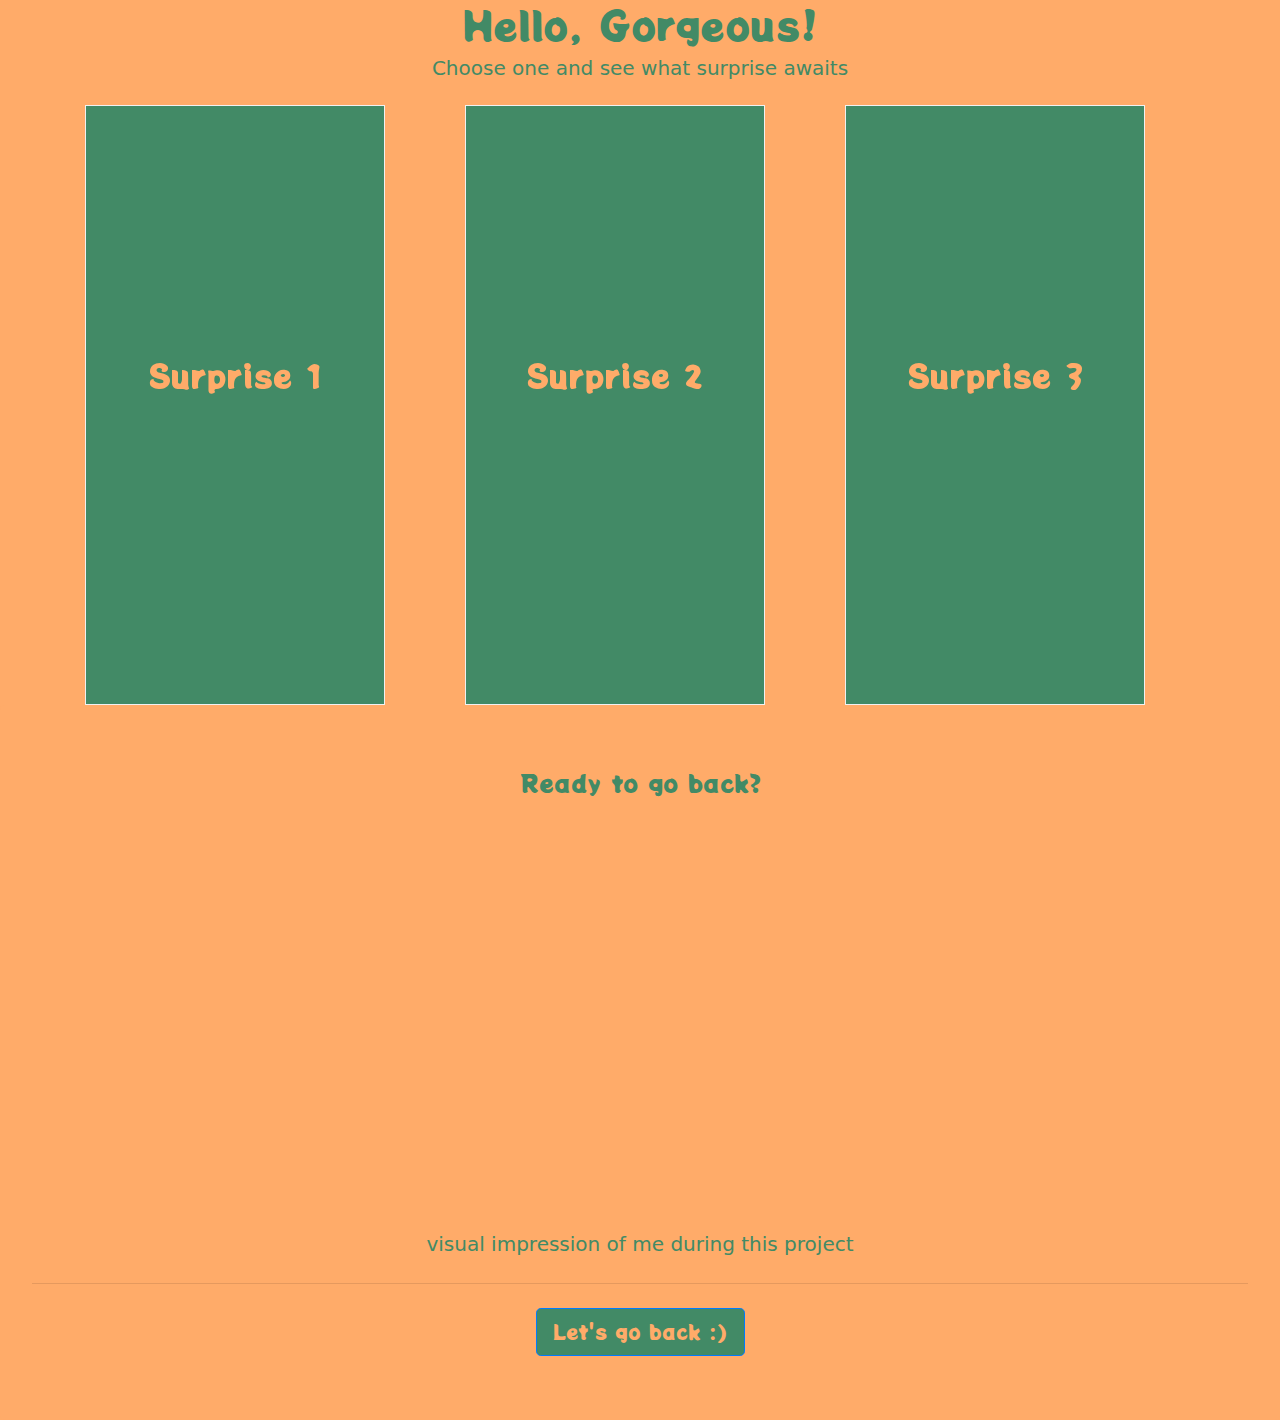
==== 190814.html @ 9f05d021 "text change" ====
<!doctype html>
<html lang="en">
  <head>
   <!-- Required meta tags -->
    <meta charset="utf-8">
    <meta name="viewport" content="width=device-width, initial-scale=1, shrink-to-fit=no">

   <!-- Bootstrap CSS -->
    <link rel="stylesheet" href="css/bootstrap.min.css">

   <!-- My own CSS -->  
	<link href="css/styles-nr.css" rel="stylesheet" type="text/css">
	<link rel="preconnect" href="https://fonts.gstatic.com">
		<link href="https://fonts.googleapis.com/css2?family=Potta+One&display=swap" rel="stylesheet">

<title>Student Page</title>
  </head>
<!-- Head ends here -->	
	
<!-- Body starts here -->
<body>	
  <div class="container products">
	<h1 class="color-grt">Hello, Gorgeous!</h1>
	<h5 class="color-gr">Choose one and see what surprise awaits</h5>
	<div class="row">
		<div class="col-md-4">
		<!--flip 1 box start-->	
			<div class="flip-box">
			  <div class="flip-box-inner">
				<div class="flip-box-front">
				  <h2>Surprise 1</h2>
				</div>
				<div class="flip-box-back">
					<h2>Sorting Hat Parody</h2>
					<div id="myDIV1">
					<video controls autoplay loop id="myVideo1" style="--aspect-ratio: 9/ 16;">
						  <source src="videos/tiktok-01.MP4" alt="sorting hat parody" type="video/mp4">
					</video>
					</div>
				</div>
			  </div>
			</div>
		<!--flip 1 box end-->		
		</div>
		<div class="col-md-4">
		<!--flip 2 box start-->	
			<div class="flip-box">
			  <div class="flip-box-inner">
				<div class="flip-box-front">
				  <h2>Surprise 2</h2>
				</div>
				<div class="flip-box-back">
					<h2>Virtual Pep Talk</h2>
					<div id="myDIV2">
					<video controls autoplay loop id="myVideo2" style="--aspect-ratio: 9/ 16;">
						  <source src="videos/tiktok-02.MP4" alt="virtual pep talk" type="video/mp4">
					</video>
					</div>
				</div>
			  </div>
			</div>
		<!--flip 2 box end-->		
		</div>
		<div class="col-md-4">
		<!--flip 3 box start-->	
			<div class="flip-box">
			  <div class="flip-box-inner">
				<div class="flip-box-front">
				  <h2>Surprise 3</h2>
				</div>
				<div class="flip-box-back">
					<h2>Cat Spa</h2>
					<div id="myDIV3">
					<video controls autoplay loop id="myVideo3" style="--aspect-ratio: 9/ 16;">
						  <source src="videos/tiktok-03.MP4" alt="cat spa" type="video/mp4">
					</video>
					</div>
				</div>
			  </div>
			</div>
		<!--flip 3 box end-->		
		</div>
	</div>
</div>
	
<!-- Jumbotron starts here -->
<div class="jumbotron jt">
  <h3 class="display-4">Ready to go back?</h3>
  <iframe src="https://giphy.com/embed/LmNwrBhejkK9EFP504" frameBorder="0" class="giphy-embed gif img-fluid" allowFullScreen></iframe><p><a href="https://giphy.com/gifs/memecandy-LmNwrBhejkK9EFP504"></a></p>
  <p class="lead">visual impression of me during this project</p>
  <hr class="my-4">
  <p></p>
  <a class="btn btn-primary btn-lg" href="index.html" role="button">Let's go back :)</a>
</div>
<!-- Jumbotron ends here -->

<!-- Body ends here -->	
	
    <!-- Optional: JavaScript -->
    <!-- jQuery first, (Popper.js included in the Boodstrap JS), then Bootstrap JS -->
    <script src="js/jquery-3.6.0.slim.min.js"></script>
    <script src="js/bootstrap.bundle.min.js"></script>
 </body>
</html>
---- css/styles-nr.css ----
@charset "UTF-8";
* { margin: 0; padding: 0; border: 0; font-size: 100%; }
/* green: #428a66
  orange: #ffab69
	blue: #004d99
	pink: #f4d7f4
*/
body {
    font-family: Segoe, "Segoe UI", "DejaVu Sans", "Trebuchet MS", Verdana, sans-serif;
	background: #ffab69;
}
 h1, h2, h3, h6, a {
	font-family: 'Potta One', cursive;
}
/*flip box start*/
/* The flip box container - set the width and height to whatever you want. We have added the border property to demonstrate that the flip itself goes out of the box on hover (remove perspective if you don't want the 3D effect */
.flip-box {
  background-color: transparent;
  width: 300px;
  height: 600px;
  border: 1px solid #f1f1f1;
  perspective: 1000px; /* Remove this if you don't want the 3D effect */
}

/* This container is needed to position the front and back side */
.flip-box-inner {
  position: relative;
  width: 100%;
  height: 100%;
  text-align: center;
  transition: transform 0.8s;
  transform-style: preserve-3d;
}

/* Do an horizontal flip when you move the mouse over the flip box container */
.flip-box:hover .flip-box-inner {
  transform: rotateY(180deg);
}

/* Position the front and back side */
.flip-box-front, .flip-box-back {
  position: absolute;
  width: 100%;
  height: 100%;
  -webkit-backface-visibility: hidden; /* Safari */
  backface-visibility: hidden;
}

/* Style the front side */
.flip-box-front {
  background-color: #428a66;
  color: #ffab69;
}
.flip-box-front h2 {
	padding-top: 250px;
}
/* Style the back side */
.flip-box-back {
  background-color: #428a66;
  color: white;
  transform: rotateY(180deg);
}
.flip-box-back h2 {
	padding-top: 10px;
}
/*flip box end*/

/*options start*/
.color-grt {
  color: #428a66;
  text-align: center;
}
.color-gr {
  color: #428a66;
  text-align: center;
  margin-bottom: 25px;
}
button {
	color: #ffab69;
	background: #428a66;
	padding: 4px;
	border-style: solid;
	border-color: #346e51;
	border-width: medium;
}
button:hover {
	background: #1ca35f;
	color: white;
}
#myVideo1 {
  position: center;
  width: 90%;
  height: auto;	
}
#myDIV1 {
  width: 100%;
  padding: 5px 0;
  text-align: center;
  background-color: #428a66;
  margin-top: 20px;
}
#myVideo2 {
  position: center;
  width: 90%;
  height: auto;	
}
#myDIV2 {
  width: 100%;
  padding: 5px 0;
  text-align: center;
  background-color: #428a66;
  margin-top: 20px;
}
#myVideo3 {
  position: center;
  width: 90%;
  height: auto;	
}
#myDIV3 {
  width: 100%;
  padding: 5px 0;
  text-align: center;
  background-color: #428a66;
  margin-top: 20px;
}
/*options end*/

/*jumbotron start*/
.jt {
	background: #ffab69;
	color: #428a66;
	text-align: center;
	margin: auto;
}
.jt h3 {
	font-size: x-large;
	
}
.btn{
	color: #ffab69;
	background: #428a66;
}
.btn:hover {
	background: #1ca35f;
}
.gif {
	width: 480px;
	height: 400px;
/*jumbotron end*/
}
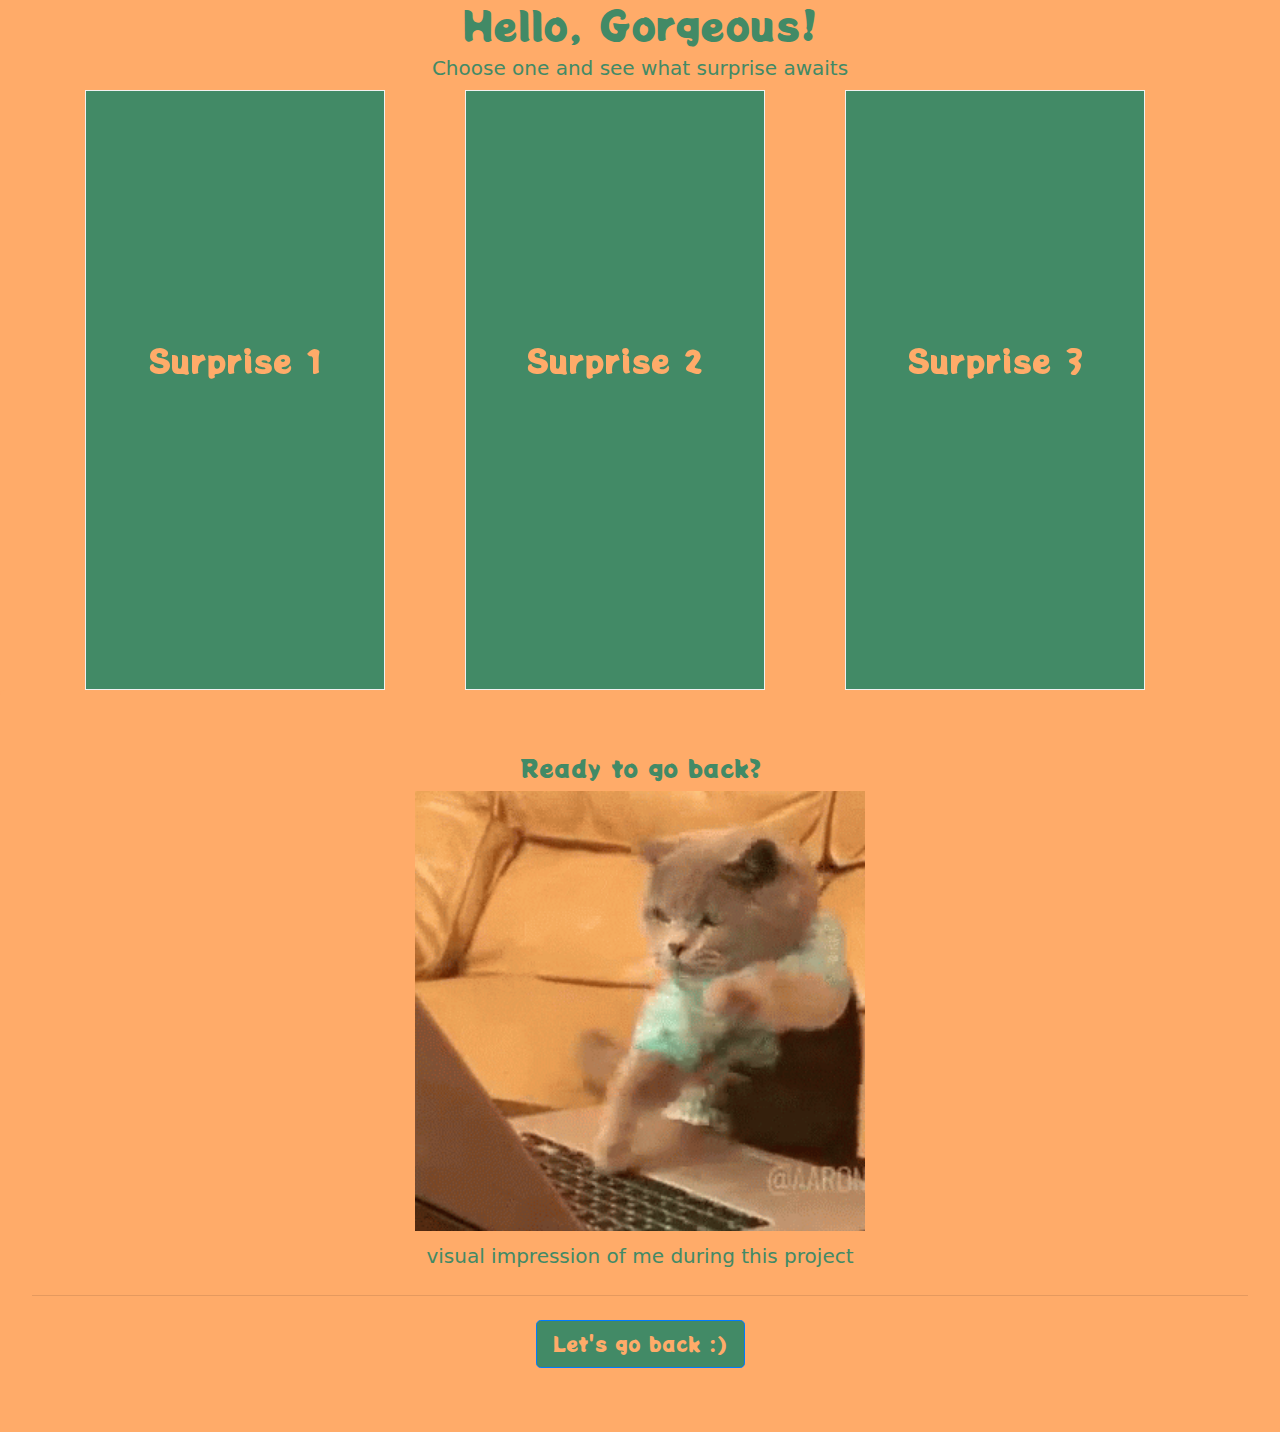
==== commit ca5b0c18: "fixed errors" ====
--- a/190814.html
+++ b/190814.html
@@ -33,8 +33,8 @@
 				<div class="flip-box-back">
 					<h2>Sorting Hat Parody</h2>
 					<div id="myDIV1">
-					<video controls autoplay loop id="myVideo1" style="--aspect-ratio: 9/ 16;">
-						  <source src="videos/tiktok-01.MP4" alt="sorting hat parody" type="video/mp4">
+					<video controls id="myVideo1" style="--aspect-ratio: 9/ 16;">
+						  <source src="videos/tiktok-01.MP4" type="video/mp4">
 					</video>
 					</div>
 				</div>
@@ -52,8 +52,8 @@
 				<div class="flip-box-back">
 					<h2>Virtual Pep Talk</h2>
 					<div id="myDIV2">
-					<video controls autoplay loop id="myVideo2" style="--aspect-ratio: 9/ 16;">
-						  <source src="videos/tiktok-02.MP4" alt="virtual pep talk" type="video/mp4">
+					<video controls id="myVideo2" style="--aspect-ratio: 9/ 16;">
+						  <source src="videos/tiktok-02.MP4" type="video/mp4">
 					</video>
 					</div>
 				</div>
@@ -71,8 +71,8 @@
 				<div class="flip-box-back">
 					<h2>Cat Spa</h2>
 					<div id="myDIV3">
-					<video controls autoplay loop id="myVideo3" style="--aspect-ratio: 9/ 16;">
-						  <source src="videos/tiktok-03.MP4" alt="cat spa" type="video/mp4">
+					<video controls id="myVideo3" style="--aspect-ratio: 9/ 16;">
+						  <source src="videos/tiktok-03.MP4" type="video/mp4">
 					</video>
 					</div>
 				</div>
@@ -86,8 +86,8 @@
 <!-- Jumbotron starts here -->
 <div class="jumbotron jt">
   <h3 class="display-4">Ready to go back?</h3>
-  <iframe src="https://giphy.com/embed/LmNwrBhejkK9EFP504" frameBorder="0" class="giphy-embed gif img-fluid" allowFullScreen></iframe><p><a href="https://giphy.com/gifs/memecandy-LmNwrBhejkK9EFP504"></a></p>
-  <p class="lead">visual impression of me during this project</p>
+  <img src="images/catcoding.gif" class="gif" alt="cat coding"/>
+<p class="lead">visual impression of me during this project</p>
   <hr class="my-4">
   <p></p>
   <a class="btn btn-primary btn-lg" href="index.html" role="button">Let's go back :)</a>
--- a/css/styles-nr.css
+++ b/css/styles-nr.css
@@ -73,7 +73,7 @@
 .color-gr {
   color: #428a66;
   text-align: center;
-  margin-bottom: 25px;
+  margin-bottom: 10px;
 }
 button {
 	color: #ffab69;
@@ -88,7 +88,6 @@
 	color: white;
 }
 #myVideo1 {
-  position: center;
   width: 90%;
   height: auto;	
 }
@@ -100,7 +99,6 @@
   margin-top: 20px;
 }
 #myVideo2 {
-  position: center;
   width: 90%;
   height: auto;	
 }
@@ -112,7 +110,6 @@
   margin-top: 20px;
 }
 #myVideo3 {
-  position: center;
   width: 90%;
   height: auto;	
 }
@@ -134,7 +131,6 @@
 }
 .jt h3 {
 	font-size: x-large;
-	
 }
 .btn{
 	color: #ffab69;
@@ -144,7 +140,9 @@
 	background: #1ca35f;
 }
 .gif {
-	width: 480px;
-	height: 400px;
+	width:450px;
+	height:450px;
+	padding-bottom:10px;
+	position:relative;
 /*jumbotron end*/
 }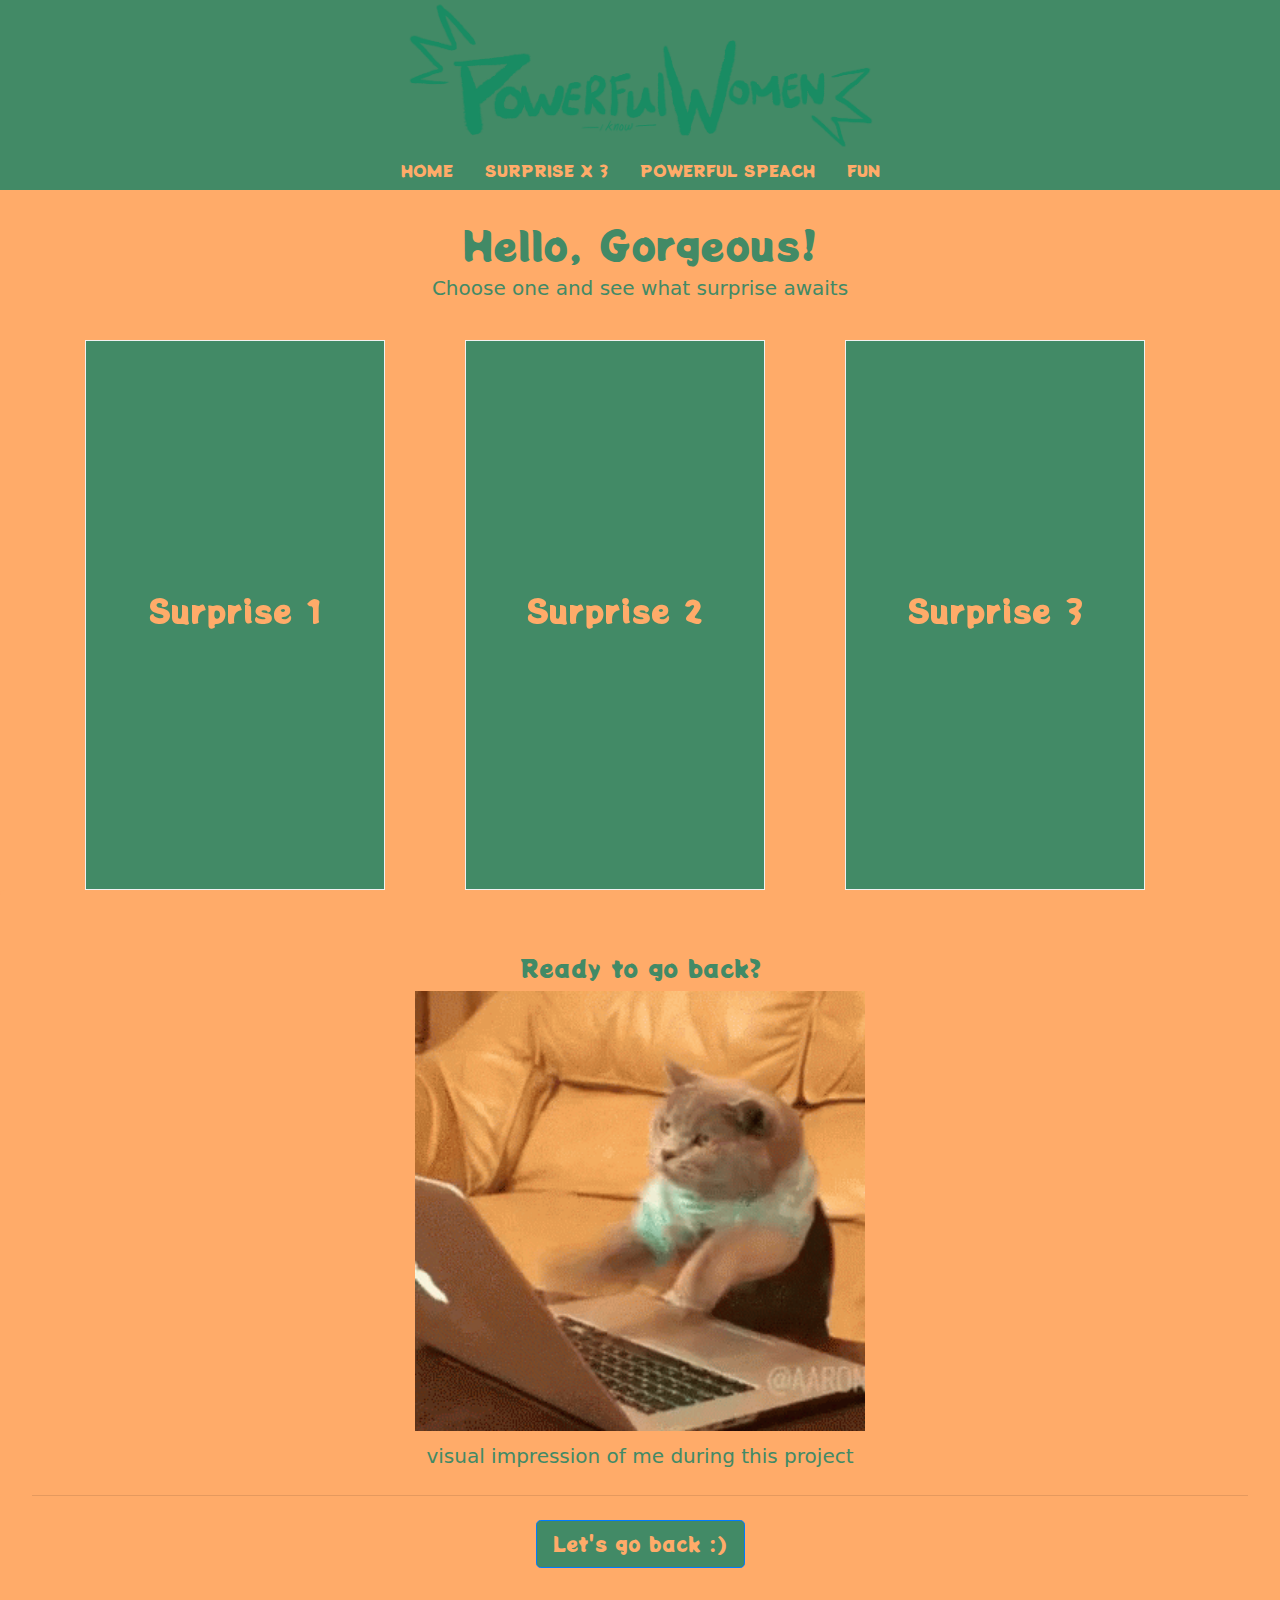
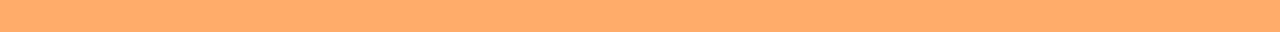
==== commit df0078fb: "feedback applied" ====
--- a/190814.html
+++ b/190814.html
@@ -13,17 +13,41 @@
 	<link rel="preconnect" href="https://fonts.gstatic.com">
 		<link href="https://fonts.googleapis.com/css2?family=Potta+One&display=swap" rel="stylesheet">
 
-<title>Student Page</title>
+<title>Surprise x 3</title>
   </head>
 <!-- Head ends here -->	
 	
 <!-- Body starts here -->
+
+<!-- Logo start -->	
+<div class="container-fluid logo">
+	<img src="images/pw-logo-g.png" class="img-fluid mx-auto d-block"  alt="powerful women logo"/>
+</div>
+<!-- Logo end -->
+
+<!-- Navigation start -->	
+<ul class="nav justify-content-center">
+  <li class="nav-item">
+    <a class="nav-link active" href="index.html">HOME</a>
+  </li>
+  <li class="nav-item">
+    <a class="nav-link active" href="190814.html">SURPRISE X 3</a>
+  </li>
+  <li class="nav-item">
+    <a class="nav-link" href="powerfulvideo.html">POWERFUL SPEACH</a>
+  </li>
+  <li class="nav-item">
+    <a class="nav-link" href="https://pointerpointer.com/">FUN</a>
+  </li>
+</ul>
+<!-- Navigation end -->
+
 <body>	
   <div class="container products">
 	<h1 class="color-grt">Hello, Gorgeous!</h1>
 	<h5 class="color-gr">Choose one and see what surprise awaits</h5>
 	<div class="row">
-		<div class="col-md-4">
+		<div class="col-lg-4">
 		<!--flip 1 box start-->	
 			<div class="flip-box">
 			  <div class="flip-box-inner">
@@ -42,7 +66,7 @@
 			</div>
 		<!--flip 1 box end-->		
 		</div>
-		<div class="col-md-4">
+		<div class="col-lg-4">
 		<!--flip 2 box start-->	
 			<div class="flip-box">
 			  <div class="flip-box-inner">
@@ -61,7 +85,7 @@
 			</div>
 		<!--flip 2 box end-->		
 		</div>
-		<div class="col-md-4">
+		<div class="col-lg-4">
 		<!--flip 3 box start-->	
 			<div class="flip-box">
 			  <div class="flip-box-inner">
--- a/css/styles-nr.css
+++ b/css/styles-nr.css
@@ -12,12 +12,37 @@
  h1, h2, h3, h6, a {
 	font-family: 'Potta One', cursive;
 }
+/* start logo */
+.logo {
+  background: #428a66;
+}
+.logo img {
+  width: 468px; 
+  height: 150px;
+}
+/* end logo */
+
+/* start nav */
+.nav {
+  background: #428a66;
+}
+.nav-link {
+  color:#ffab69;
+}
+.nav-link:hover {
+  color: white;
+}
+.navbar-toggler-icon {
+  background-image: url("../images/menu-toggle.png")
+}
+/* end nav */
+
 /*flip box start*/
 /* The flip box container - set the width and height to whatever you want. We have added the border property to demonstrate that the flip itself goes out of the box on hover (remove perspective if you don't want the 3D effect */
 .flip-box {
   background-color: transparent;
   width: 300px;
-  height: 600px;
+  height: 550px;
   border: 1px solid #f1f1f1;
   perspective: 1000px; /* Remove this if you don't want the 3D effect */
 }
@@ -56,7 +81,7 @@
 }
 /* Style the back side */
 .flip-box-back {
-  background-color: #428a66;
+  background-color: #1ca35f;
   color: white;
   transform: rotateY(180deg);
 }
@@ -69,11 +94,12 @@
 .color-grt {
   color: #428a66;
   text-align: center;
+  margin-top: 30px;
 }
 .color-gr {
   color: #428a66;
   text-align: center;
-  margin-bottom: 10px;
+  margin-bottom: 40px;
 }
 button {
 	color: #ffab69;
@@ -88,36 +114,36 @@
 	color: white;
 }
 #myVideo1 {
-  width: 90%;
+  width: 80%;
   height: auto;	
 }
 #myDIV1 {
   width: 100%;
   padding: 5px 0;
   text-align: center;
-  background-color: #428a66;
+  background-color: #1ca35f;
   margin-top: 20px;
 }
 #myVideo2 {
-  width: 90%;
+  width: 80%;
   height: auto;	
 }
 #myDIV2 {
   width: 100%;
   padding: 5px 0;
   text-align: center;
-  background-color: #428a66;
+  background-color: #1ca35f;
   margin-top: 20px;
 }
 #myVideo3 {
-  width: 90%;
+  width: 80%;
   height: auto;	
 }
 #myDIV3 {
   width: 100%;
   padding: 5px 0;
   text-align: center;
-  background-color: #428a66;
+  background-color: #1ca35f;
   margin-top: 20px;
 }
 /*options end*/
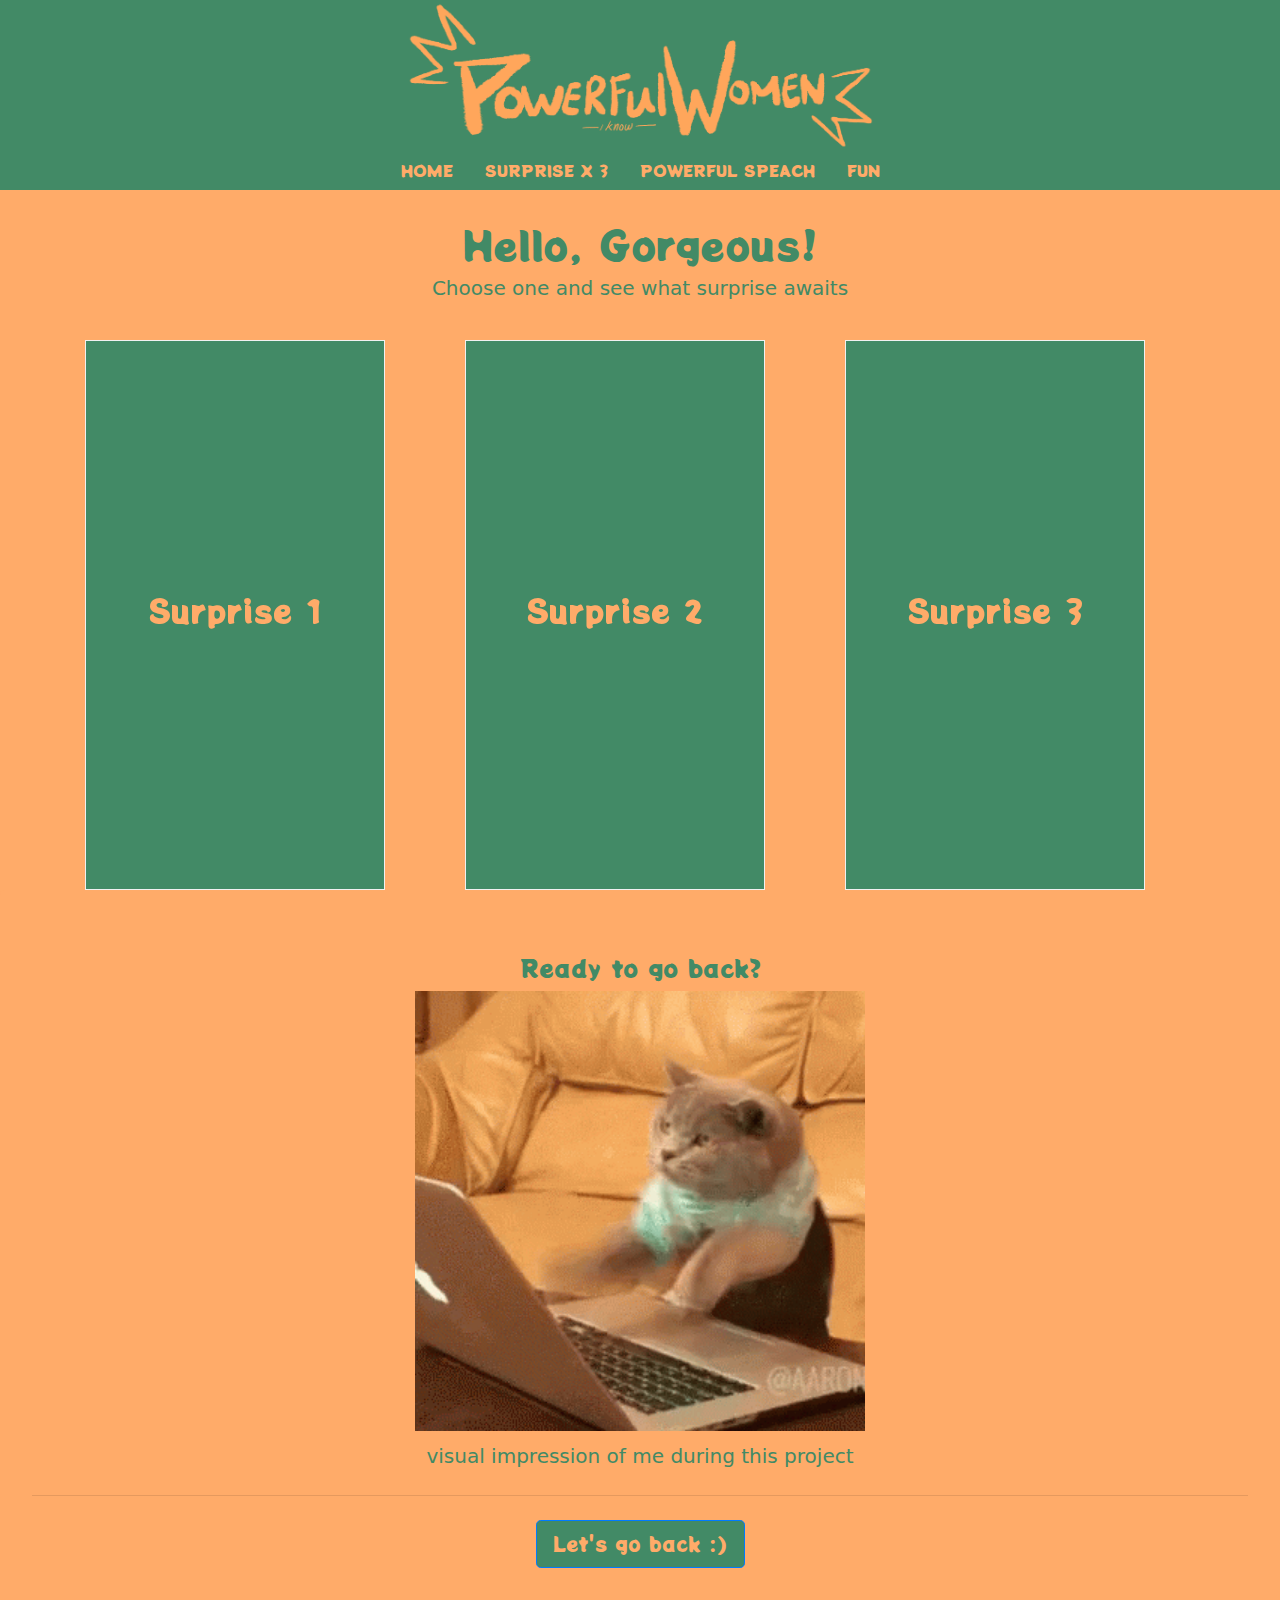
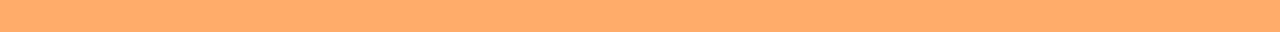
==== commit 3f652e94: "photo change" ====
--- a/190814.html
+++ b/190814.html
@@ -18,10 +18,11 @@
 <!-- Head ends here -->	
 	
 <!-- Body starts here -->
+<body>
 
 <!-- Logo start -->	
 <div class="container-fluid logo">
-	<img src="images/pw-logo-g.png" class="img-fluid mx-auto d-block"  alt="powerful women logo"/>
+	<img src="images/pw-logo-o.png" class="img-fluid mx-auto d-block"  alt="powerful women logo"/>
 </div>
 <!-- Logo end -->
 
@@ -40,9 +41,8 @@
     <a class="nav-link" href="https://pointerpointer.com/">FUN</a>
   </li>
 </ul>
+
 <!-- Navigation end -->
-
-<body>	
   <div class="container products">
 	<h1 class="color-grt">Hello, Gorgeous!</h1>
 	<h5 class="color-gr">Choose one and see what surprise awaits</h5>
@@ -124,5 +124,5 @@
     <!-- jQuery first, (Popper.js included in the Boodstrap JS), then Bootstrap JS -->
     <script src="js/jquery-3.6.0.slim.min.js"></script>
     <script src="js/bootstrap.bundle.min.js"></script>
- </body>
+</body>
 </html>